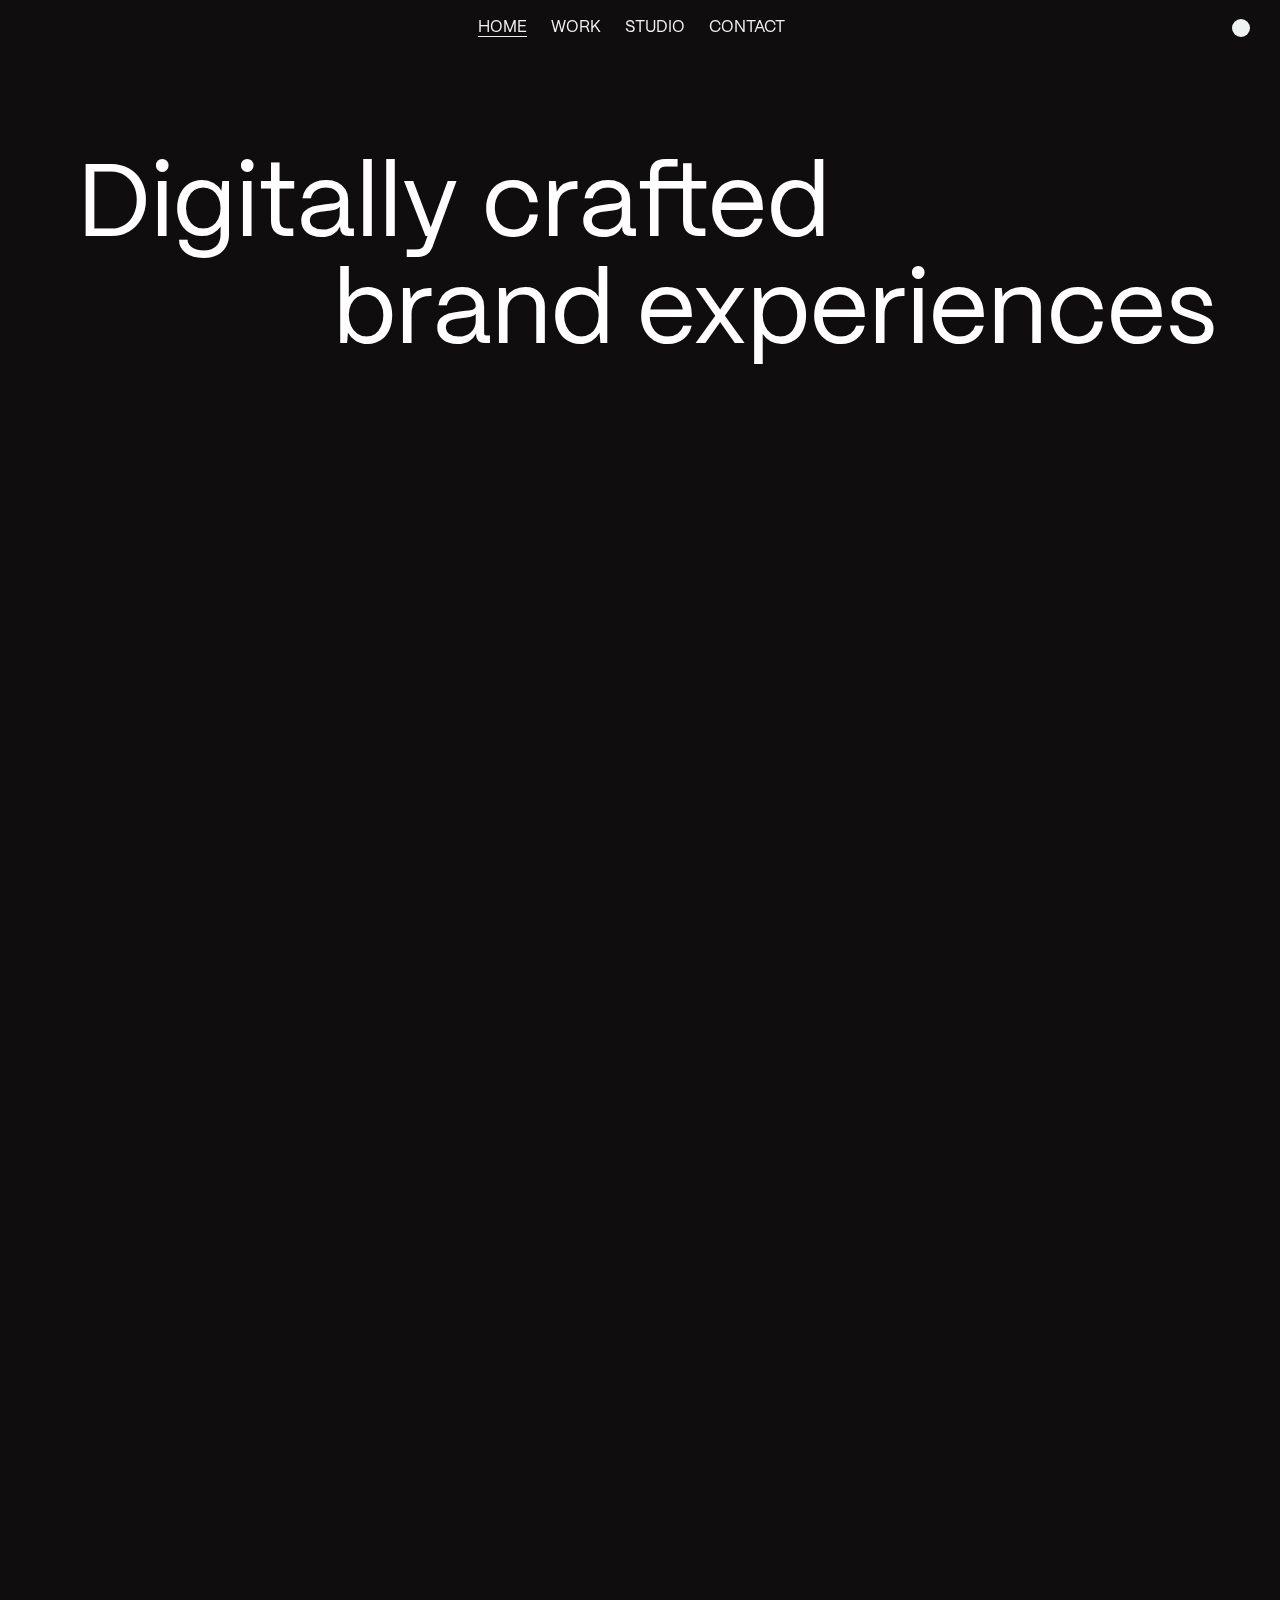
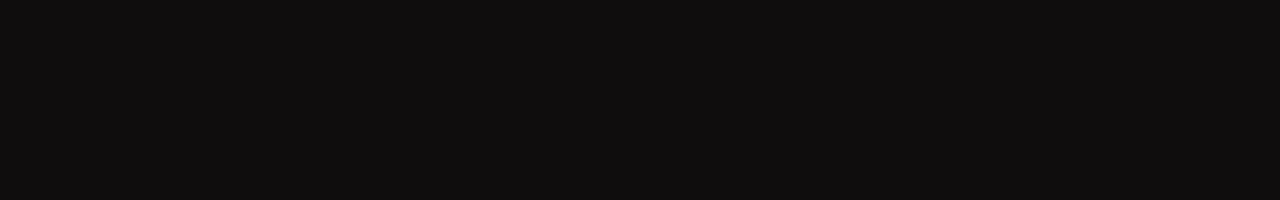
==== index.html @ d649b56c "added" ====
<!DOCTYPE html>
<html lang="en">
<head>
    <meta charset="UTF-8">
    <meta name="viewport" content="width=device-width, initial-scale=1.0">
    <title>duo-studio clone</title>
    <link rel="stylesheet" href="style.css">
</head>
<body>
    <div class="nav">
        <img src="https://d33wubrfki0l68.cloudfront.net/439bf938233c24af021ffe6d206cd42f546e1143/ff4ed/assets/logo.svg"
            alt="">
        <div class="nav-part2">
            <h4>Home</h4>
            <h4>Work</h4>
            <h4>Studio</h4>
            <h4>Contact</h4>
        </div>
        <div class="nav-part3">
            <div class="circle"></div>
        </div>
    </div>
    <div class="purple">

    </div>
    <div class="main">
        <div class="page1">
            <h1>Digitally crafted</h1>
            <h2>brand experiences</h2>
            <iframe src="https://www.youtube.com/embed/zy1a7ecgiAA?si=sh--QHNhqmKeh7Wm&autoplay=1&loop=1&mute=1&controls=0" title="YouTube video player" frameborder="0"  referrerpolicy="strict-origin-when-cross-origin"></iframe>
            <div class="iframe-overlay"></div>
        </div>
    </div>

    <script src="script.js"></script>
</body>
</html>
---- style.css ----
@font-face {
    font-family: PP mori;
    src: url(./ppmori.ttf);
}

* {
    margin: 0;
    padding: 0;
    box-sizing: border-box;
    font-family: PP mori;
    color: #fff;
}

html, body {
    height: 100%;
    width: 100%;
}

.main {
    background-color: #0f0d0d;
    cursor: none;
    height:200vh;
}

.page1{
    height: 100vh;
    width: 100%;
    position: relative;
    z-index: 9;
    padding-top: 12vw;
}

.nav {
    height: 55px;
    width: 100%;
    display: flex;
    align-items: center;
    justify-content: space-between;
    padding: 0 30px;
    position: fixed;
    mix-blend-mode: difference;
    z-index:102;
}

.nav img{
    height: 27px;
}

.nav-part2 {
    display: flex;
    align-items: center;
    justify-content: center;
    gap: 24px;
}

.nav .circle {
    height: 18px;
    width: 18px;
    border-radius: 50%;
    background-color: white;
}

.nav h4{
    font-size: 16px;
    font-weight: 500;
    text-transform: uppercase;
}

.nav h4:nth-child(1){
    border-bottom: 1.5px solid #fff;
}

.page1 h1{
    font-size: 8vw;
    font-weight: 300;
    font-family: PP mori;

    margin-left: 6vw;
    transform-origin: left;
}
.page1 h2{
    font-size: 8vw;
    font-weight: 300;
    transform-origin: left;

    margin-left: 26vw;
}

.page1 iframe{
    width: 60%;
    margin-top: 10vw;
    position: relative;
    left: 50%;
    transform: translate(-50%,0);
}

.iframe-container {
    position: relative;
    width: 560px;
}
.iframe-container iframe {
    position: absolute;
    width: 100%;
    height: 100%;
}
.iframe-overlay {
    position: absolute;
    top: 0;
    left: 0;
    width: 100%;
    height: 100%;
    background: transparent;
    z-index: 1;
}
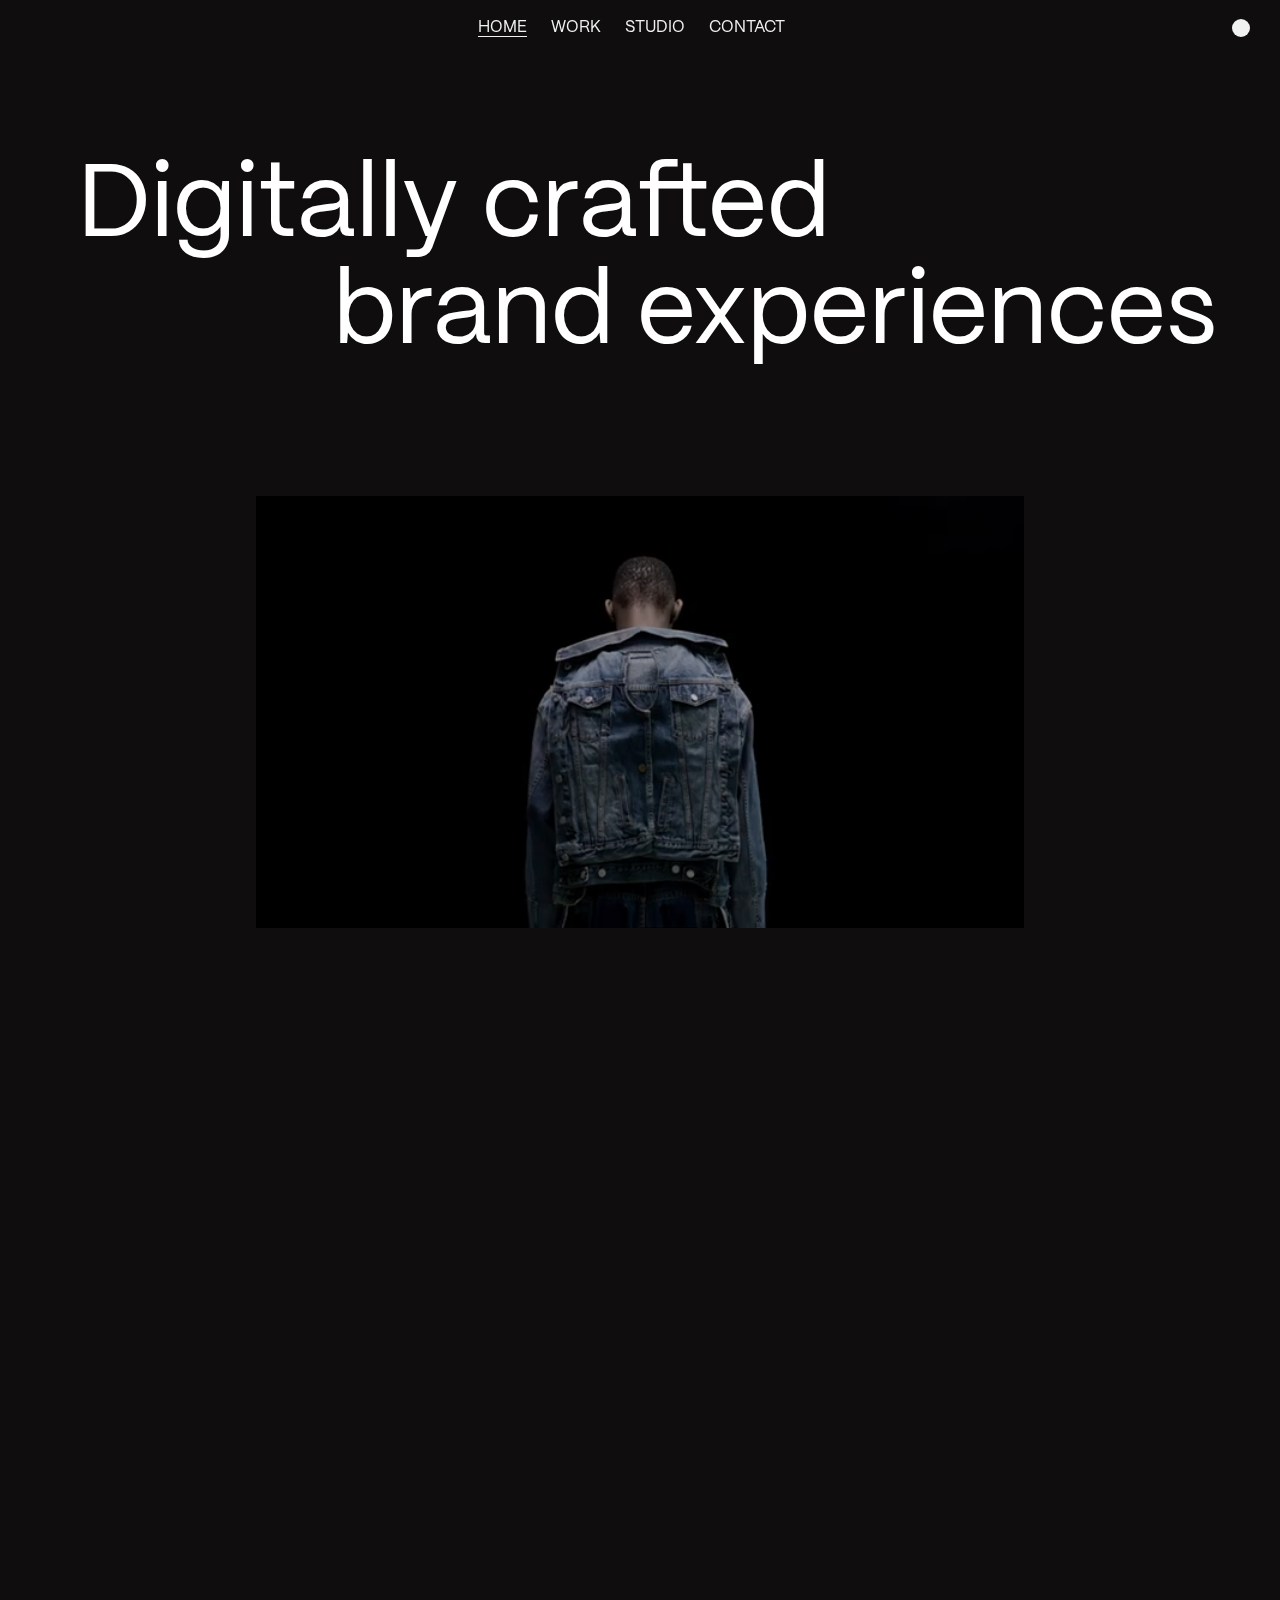
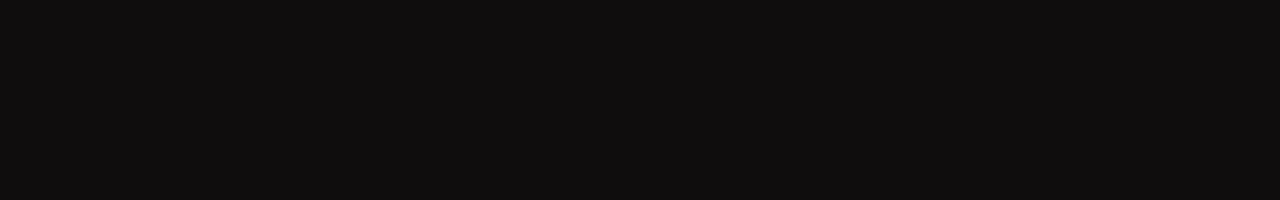
==== commit 38dd48d1: "page1" ====
--- a/index.html
+++ b/index.html
@@ -5,8 +5,10 @@
     <meta name="viewport" content="width=device-width, initial-scale=1.0">
     <title>duo-studio clone</title>
     <link rel="stylesheet" href="style.css">
+    <link rel="stylesheet" href="https://cdn.jsdelivr.net/npm/locomotive-scroll@3.5.4/dist/locomotive-scroll.css">
 </head>
 <body>
+    <div class="cursor"></div>
     <div class="nav">
         <img src="https://d33wubrfki0l68.cloudfront.net/439bf938233c24af021ffe6d206cd42f546e1143/ff4ed/assets/logo.svg"
             alt="">
@@ -27,11 +29,13 @@
         <div class="page1">
             <h1>Digitally crafted</h1>
             <h2>brand experiences</h2>
-            <iframe src="https://www.youtube.com/embed/zy1a7ecgiAA?si=sh--QHNhqmKeh7Wm&autoplay=1&loop=1&mute=1&controls=0" title="YouTube video player" frameborder="0"  referrerpolicy="strict-origin-when-cross-origin"></iframe>
-            <div class="iframe-overlay"></div>
+            <video autoplay muted loop src="videoplayback.mp4"></video>
         </div>
     </div>
 
+    <script src="https://cdn.jsdelivr.net/npm/locomotive-scroll@3.5.4/dist/locomotive-scroll.js"></script>
+    <script src="https://cdnjs.cloudflare.com/ajax/libs/gsap/3.12.5/gsap.min.js" integrity="sha512-7eHRwcbYkK4d9g/6tD/mhkf++eoTHwpNM9woBxtPUBWm67zeAfFC+HrdoE2GanKeocly/VxeLvIqwvCdk7qScg==" crossorigin="anonymous" referrerpolicy="no-referrer"></script>
+    <script src="https://cdnjs.cloudflare.com/ajax/libs/gsap/3.12.5/ScrollTrigger.min.js" integrity="sha512-onMTRKJBKz8M1TnqqDuGBlowlH0ohFzMXYRNebz+yOcc5TQr/zAKsthzhuv0hiyUKEiQEQXEynnXCvNTOk50dg==" crossorigin="anonymous" referrerpolicy="no-referrer"></script>
     <script src="script.js"></script>
 </body>
 </html>--- a/style.css
+++ b/style.css
@@ -16,19 +16,33 @@
     width: 100%;
 }
 
+.purple{
+    height: 100vh;
+    width: 100vw;
+    top: 0;
+    position: fixed;
+    z-index: 100;
+    background-color: #EDBFFF;
+    opacity: 0;
+    display: none;
+    transition: opacity ease 1s;
+    
+}
+
 .main {
     background-color: #0f0d0d;
     cursor: none;
-    height:200vh;
+    height: 200vh;
 }
 
-.page1{
+.page1 {
     height: 100vh;
     width: 100%;
     position: relative;
     z-index: 9;
     padding-top: 12vw;
 }
+
 
 .nav {
     height: 55px;
@@ -86,29 +100,10 @@
     margin-left: 26vw;
 }
 
-.page1 iframe{
+.page1 video{
     width: 60%;
     margin-top: 10vw;
     position: relative;
     left: 50%;
     transform: translate(-50%,0);
 }
-
-.iframe-container {
-    position: relative;
-    width: 560px;
-}
-.iframe-container iframe {
-    position: absolute;
-    width: 100%;
-    height: 100%;
-}
-.iframe-overlay {
-    position: absolute;
-    top: 0;
-    left: 0;
-    width: 100%;
-    height: 100%;
-    background: transparent;
-    z-index: 1;
-}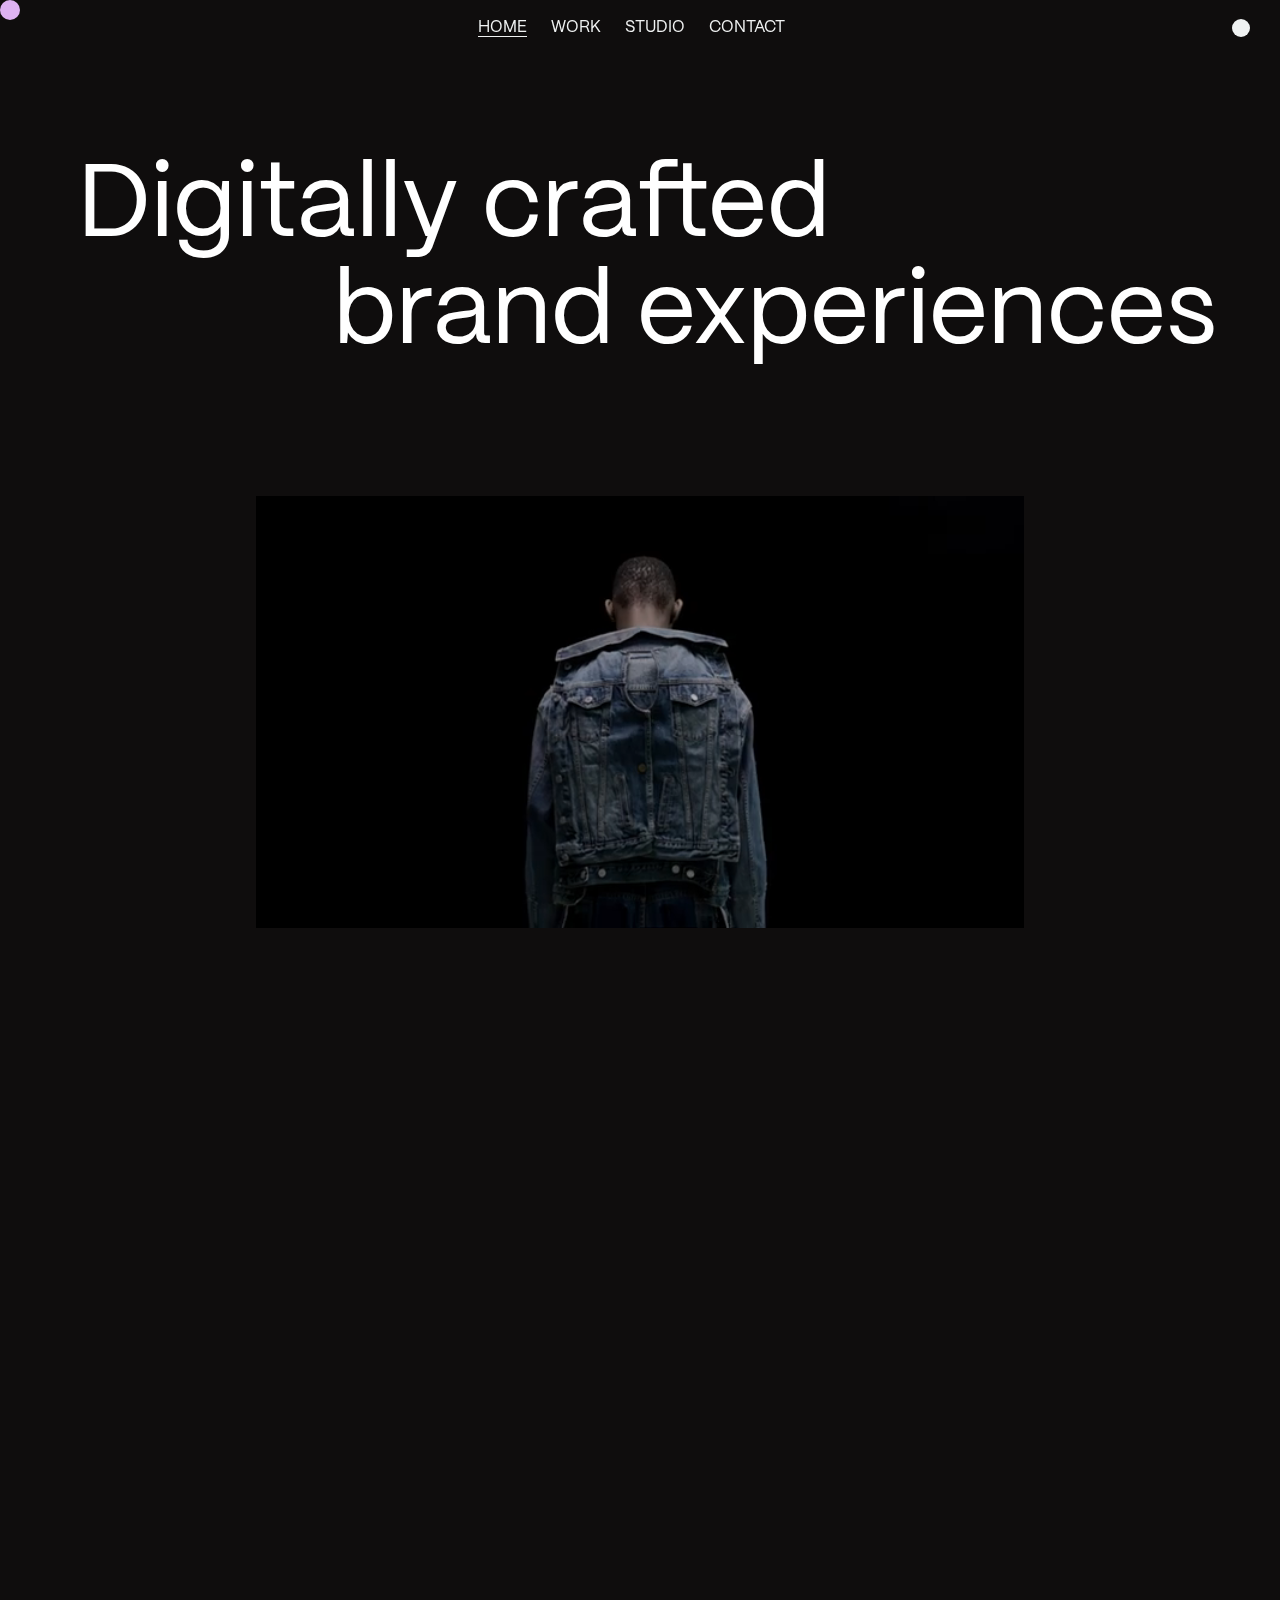
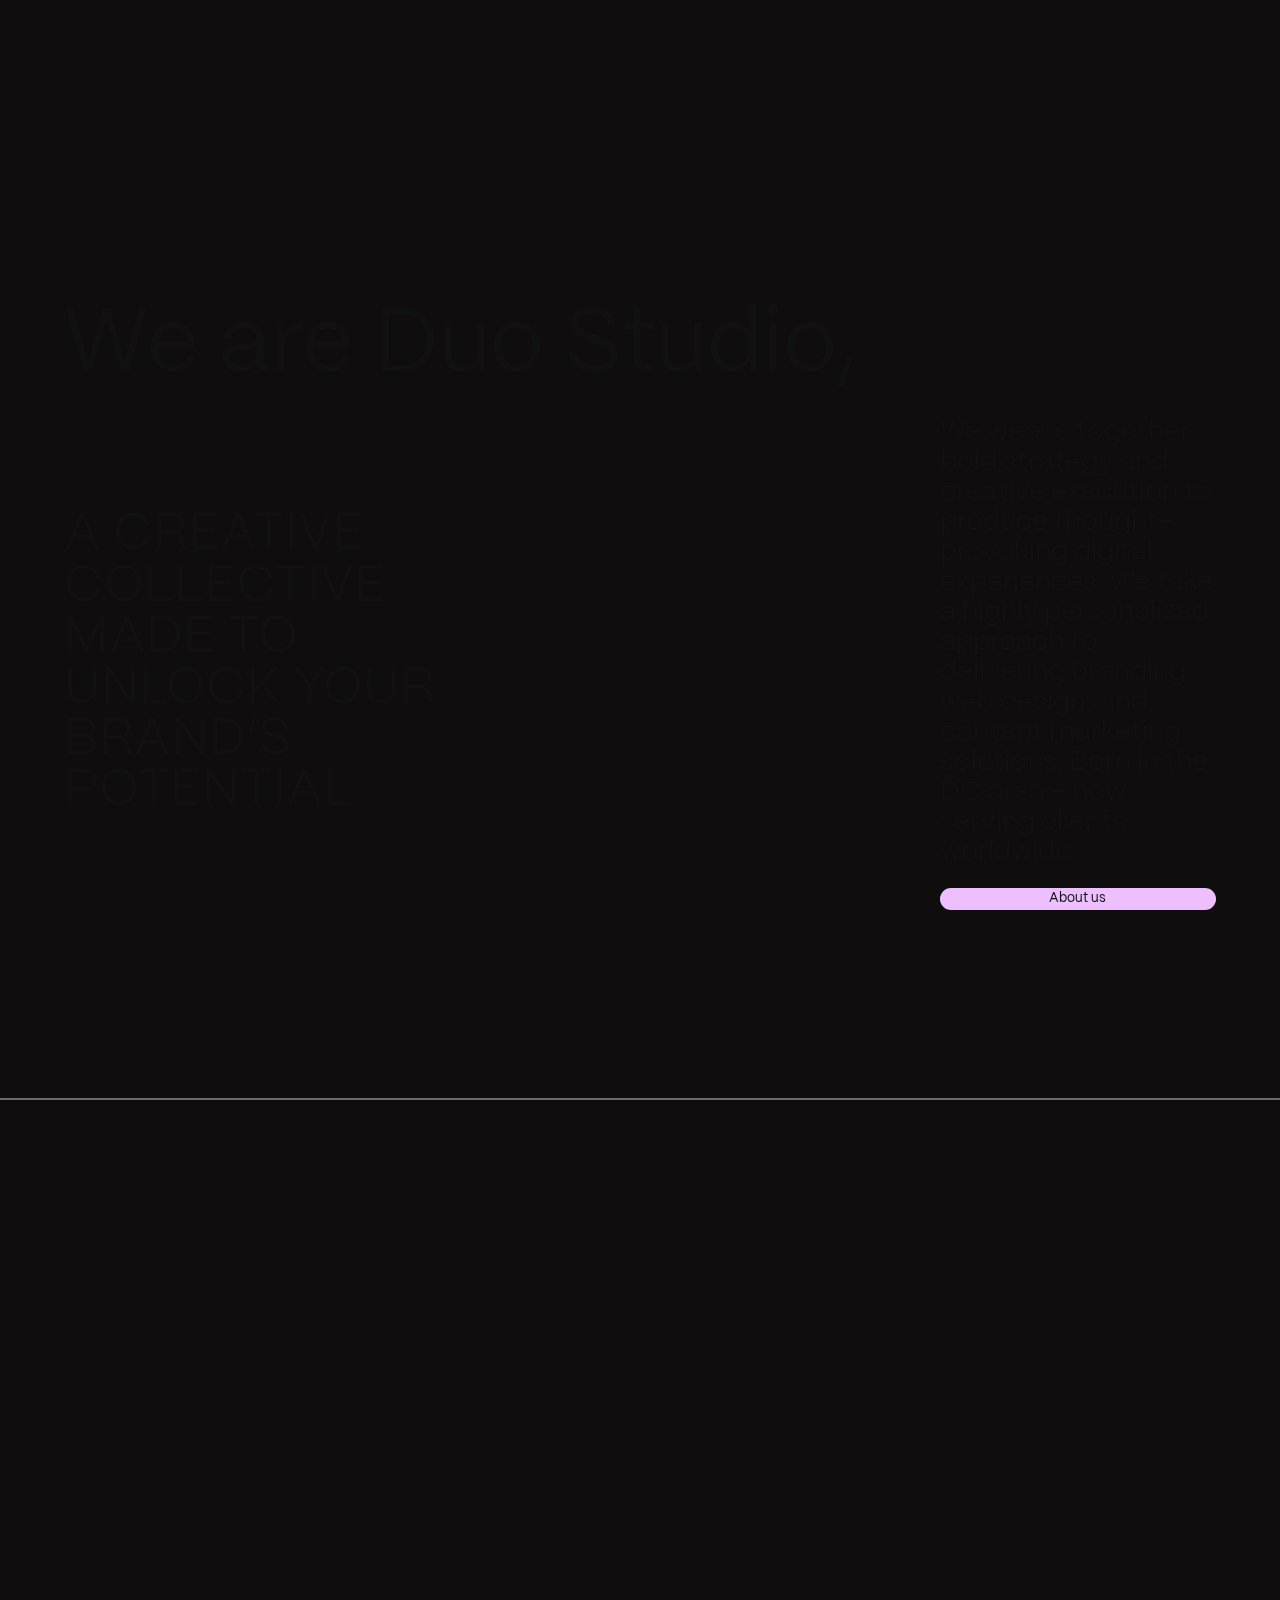
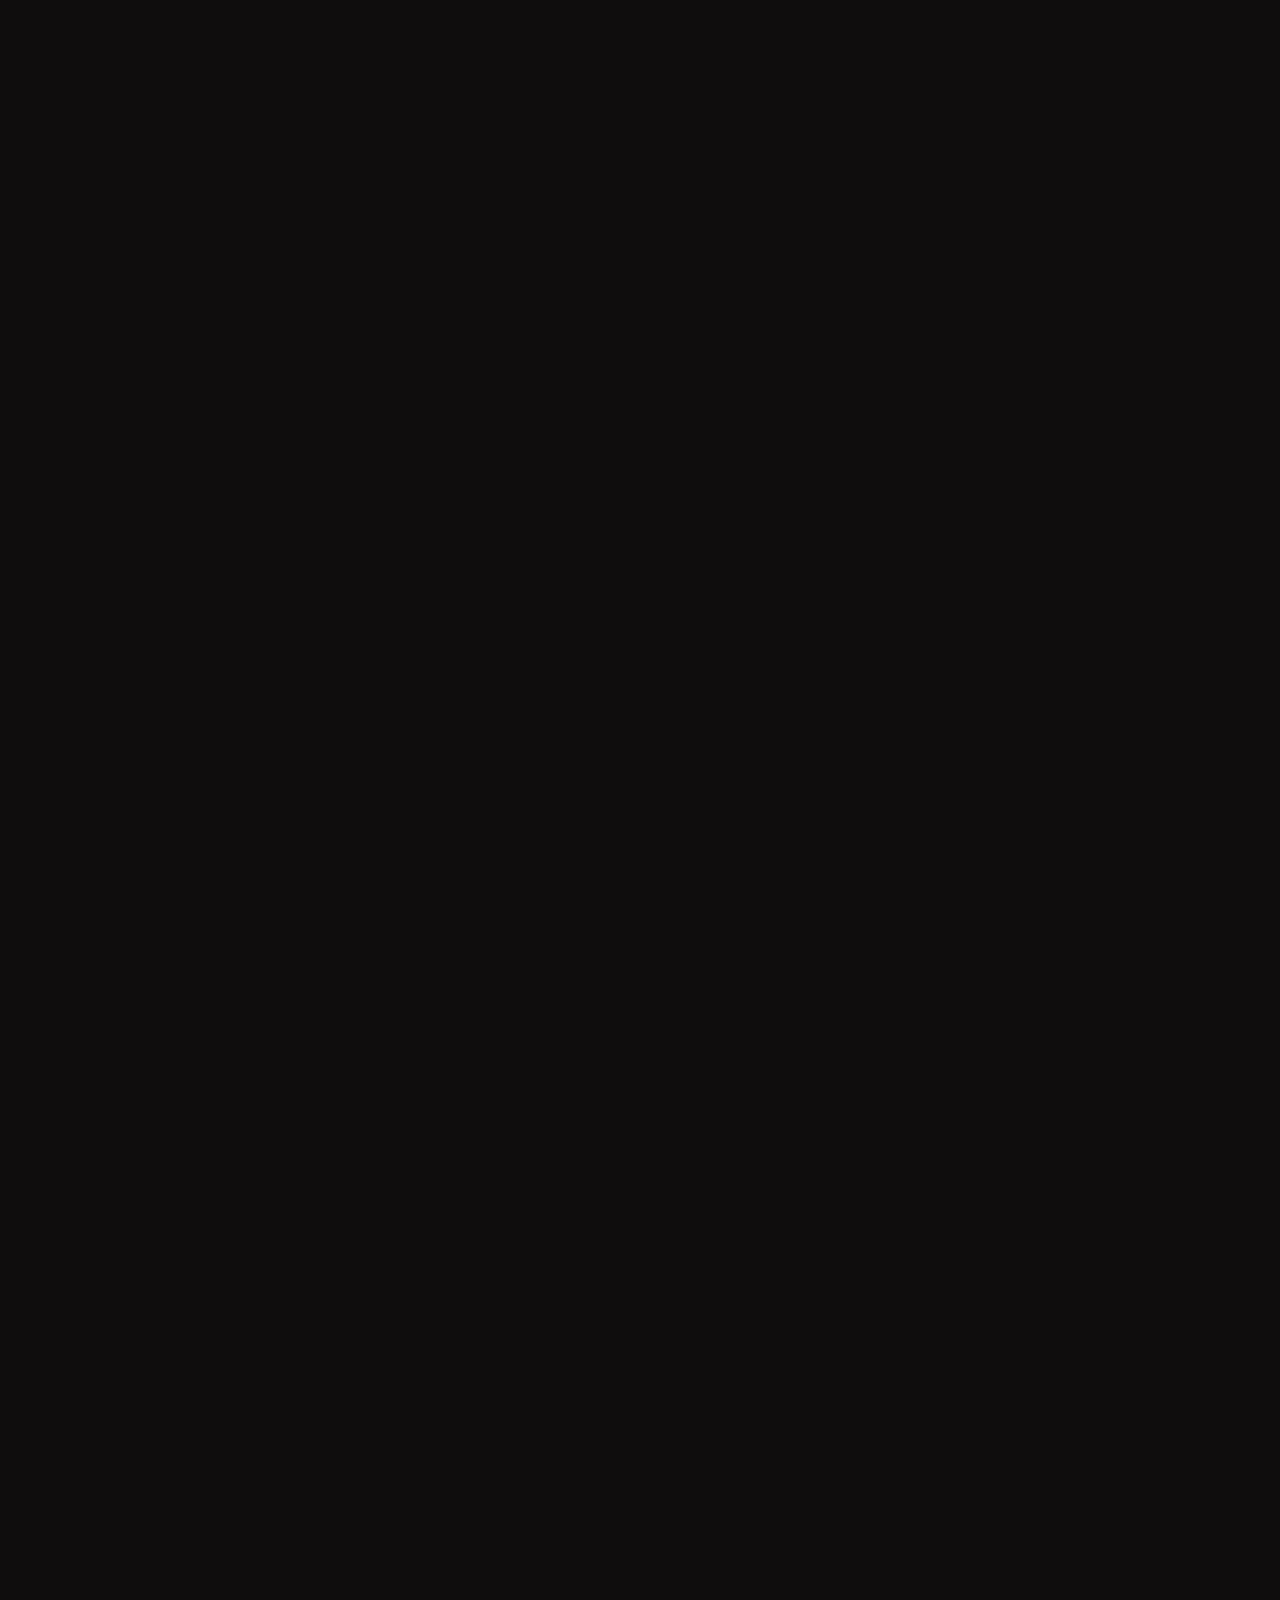
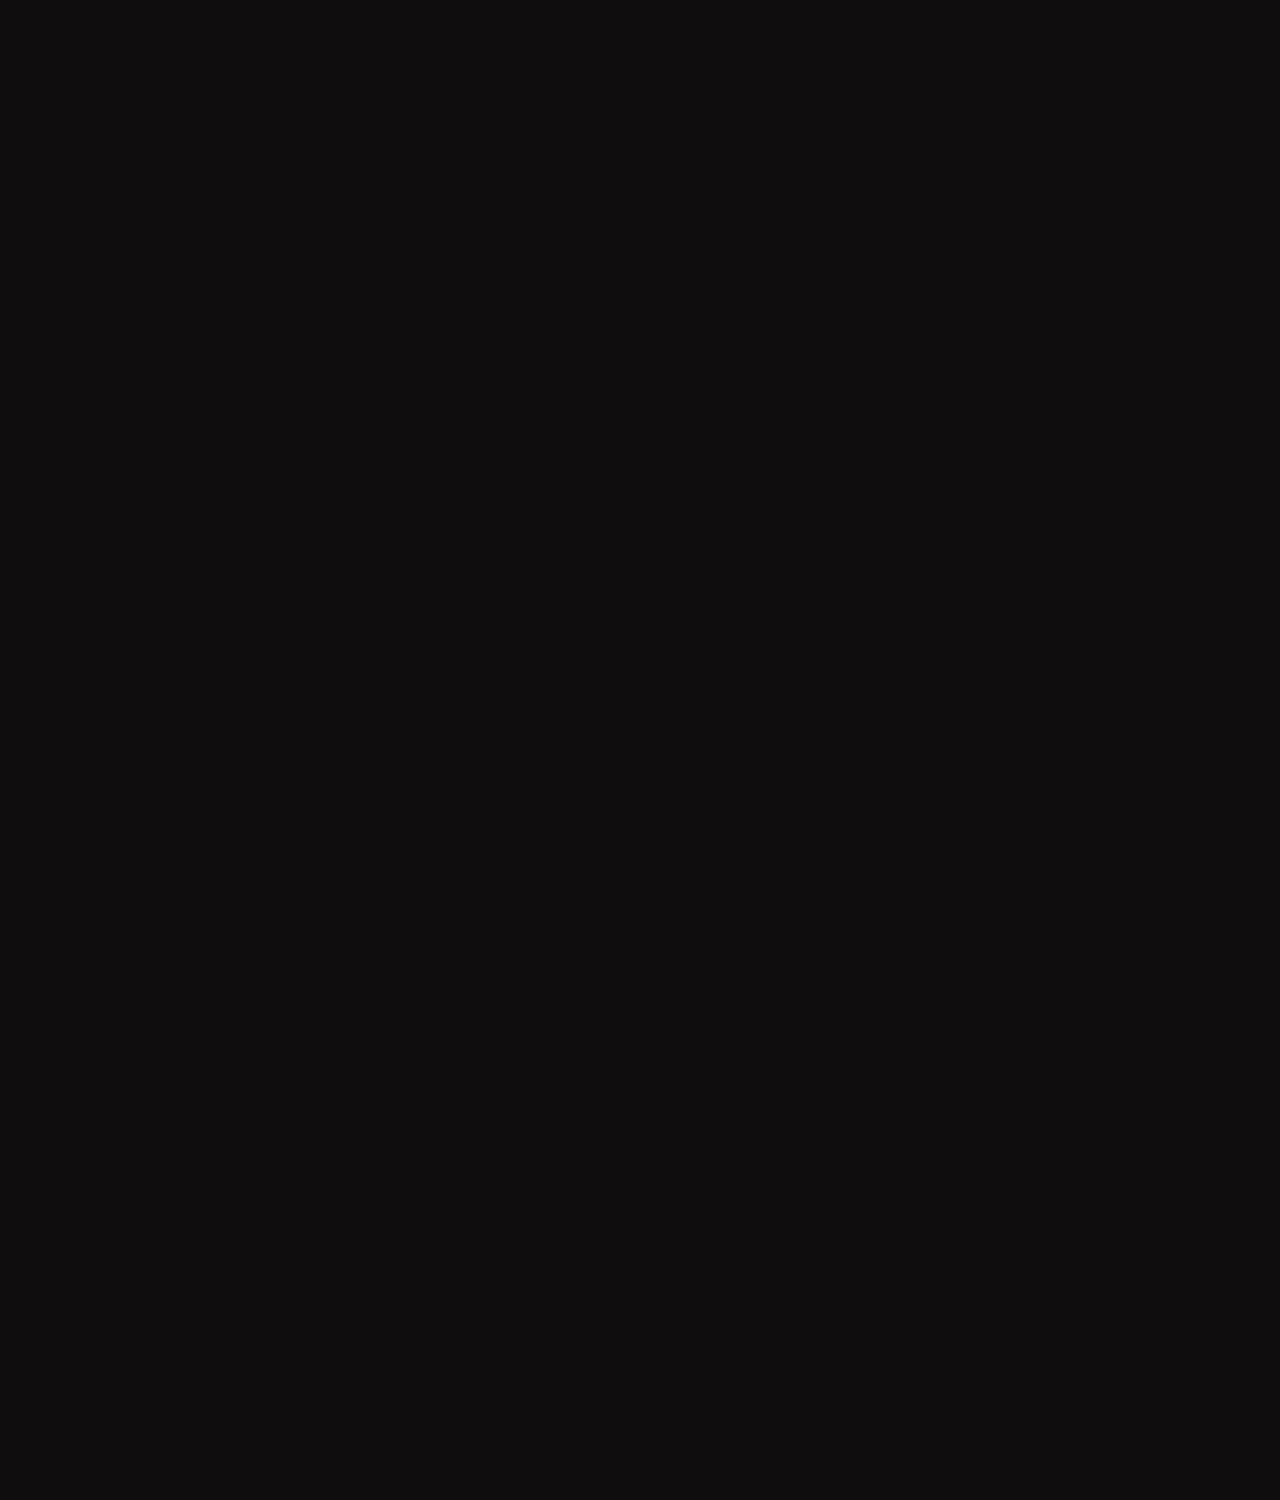
==== commit de16709b: "page2" ====
--- a/index.html
+++ b/index.html
@@ -10,8 +10,7 @@
 <body>
     <div class="cursor"></div>
     <div class="nav">
-        <img src="https://d33wubrfki0l68.cloudfront.net/439bf938233c24af021ffe6d206cd42f546e1143/ff4ed/assets/logo.svg"
-            alt="">
+        <img src="https://d33wubrfki0l68.cloudfront.net/439bf938233c24af021ffe6d206cd42f546e1143/ff4ed/assets/logo.svg" alt="">
         <div class="nav-part2">
             <h4>Home</h4>
             <h4>Work</h4>
@@ -22,14 +21,26 @@
             <div class="circle"></div>
         </div>
     </div>
-    <div class="purple">
-
-    </div>
+    <div class="purple"></div>
     <div class="main">
         <div class="page1">
             <h1>Digitally crafted</h1>
             <h2>brand experiences</h2>
             <video autoplay muted loop src="videoplayback.mp4"></video>
+        </div>
+        <div class="page2">
+            <h1>We are Duo Studio,</h1>
+            <div class="page2-container">
+                <div class="page2-left">
+                    <h2>A CREATIVE COLLECTIVE MADE TO UNLOCK YOUR BRAND’S POTENTIAL</h2>
+                </div>
+                <div class="page2-right">
+                    <p>We weave together bold strategy and creative execution to produce thought-provoking digital
+                        experiences. We take a highly personalized approach to delivering branding, web design, and
+                        content marketing solutions. Born in the DC area - now serving clients worldwide.</p>
+                    <button>About us</button>
+                </div>
+            </div>
         </div>
     </div>
 
@@ -38,4 +49,4 @@
     <script src="https://cdnjs.cloudflare.com/ajax/libs/gsap/3.12.5/ScrollTrigger.min.js" integrity="sha512-onMTRKJBKz8M1TnqqDuGBlowlH0ohFzMXYRNebz+yOcc5TQr/zAKsthzhuv0hiyUKEiQEQXEynnXCvNTOk50dg==" crossorigin="anonymous" referrerpolicy="no-referrer"></script>
     <script src="script.js"></script>
 </body>
-</html>+</html>
--- a/style.css
+++ b/style.css
@@ -29,14 +29,27 @@
     
 }
 
+.cursor{
+    height: 20px;
+    width: 20px;
+    border-radius: 50%;
+    position: fixed;
+    background-color: #EDBFFF;
+    z-index: 8;
+    transition: background-image ease 0.5s;
+    background-position: center;
+    background-size:cover ;
+    mix-blend-mode: difference;
+}
+
 .main {
     background-color: #0f0d0d;
     cursor: none;
-    height: 200vh;
+    height: 700vh;
 }
 
 .page1 {
-    height: 100vh;
+    height: 200vh;
     width: 100%;
     position: relative;
     z-index: 9;
@@ -107,3 +120,55 @@
     left: 50%;
     transform: translate(-50%,0);
 }
+
+.page2{
+    min-height: 100vh;
+    width: 100%;
+    padding: 100px 5vw;
+    border-bottom: 2px solid #6c6c6c;
+    position: relative;
+    z-index: 9;
+}
+
+.page2 h1{
+    font-size:7vw;
+    font-weight: 500;
+    color: #111;
+
+}
+.page2-container{
+    height: 60vh;
+    width: 100%;
+    /* background-color: red; */
+    display: flex;
+    align-items: center;
+    justify-content: space-between;
+    /* padding: 0 5vw; */
+}
+.page2-left{
+    /* background-color: blue; */
+    width: 40%;
+}
+.page2-right{
+    /* background-color: blue; */
+    width: 24%;
+}
+.page2-left h2{
+    font-size: 4vw;
+    font-weight: 300;
+    color: #111;
+    line-height: 4vw;
+}
+.page2-right p{
+    font-size: 28px;
+    color: #111;
+}
+.page2-right button{
+    width: 100%;
+    border-radius: 50px;
+    border: none;
+    padding: 4px 0;
+    background-color: #EDBFFF;
+    color: #111;
+    margin-top: 20px;
+}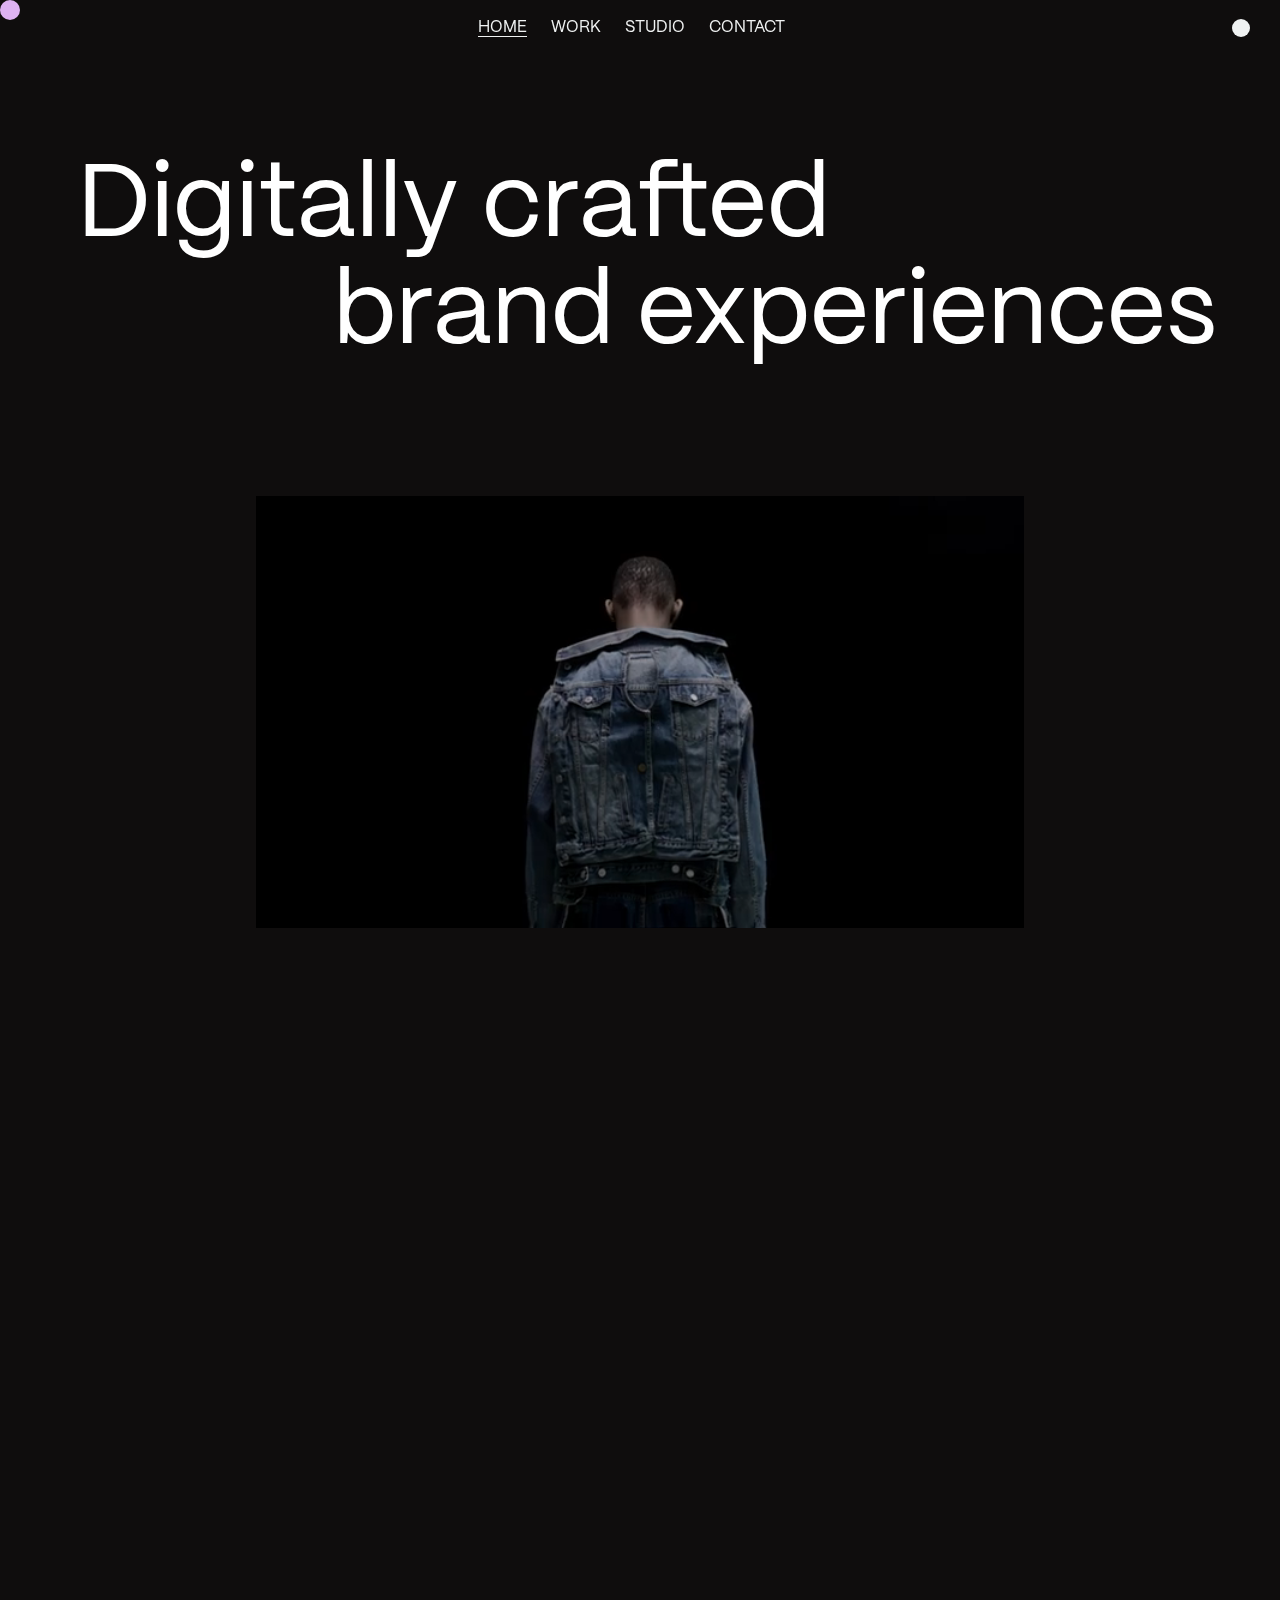
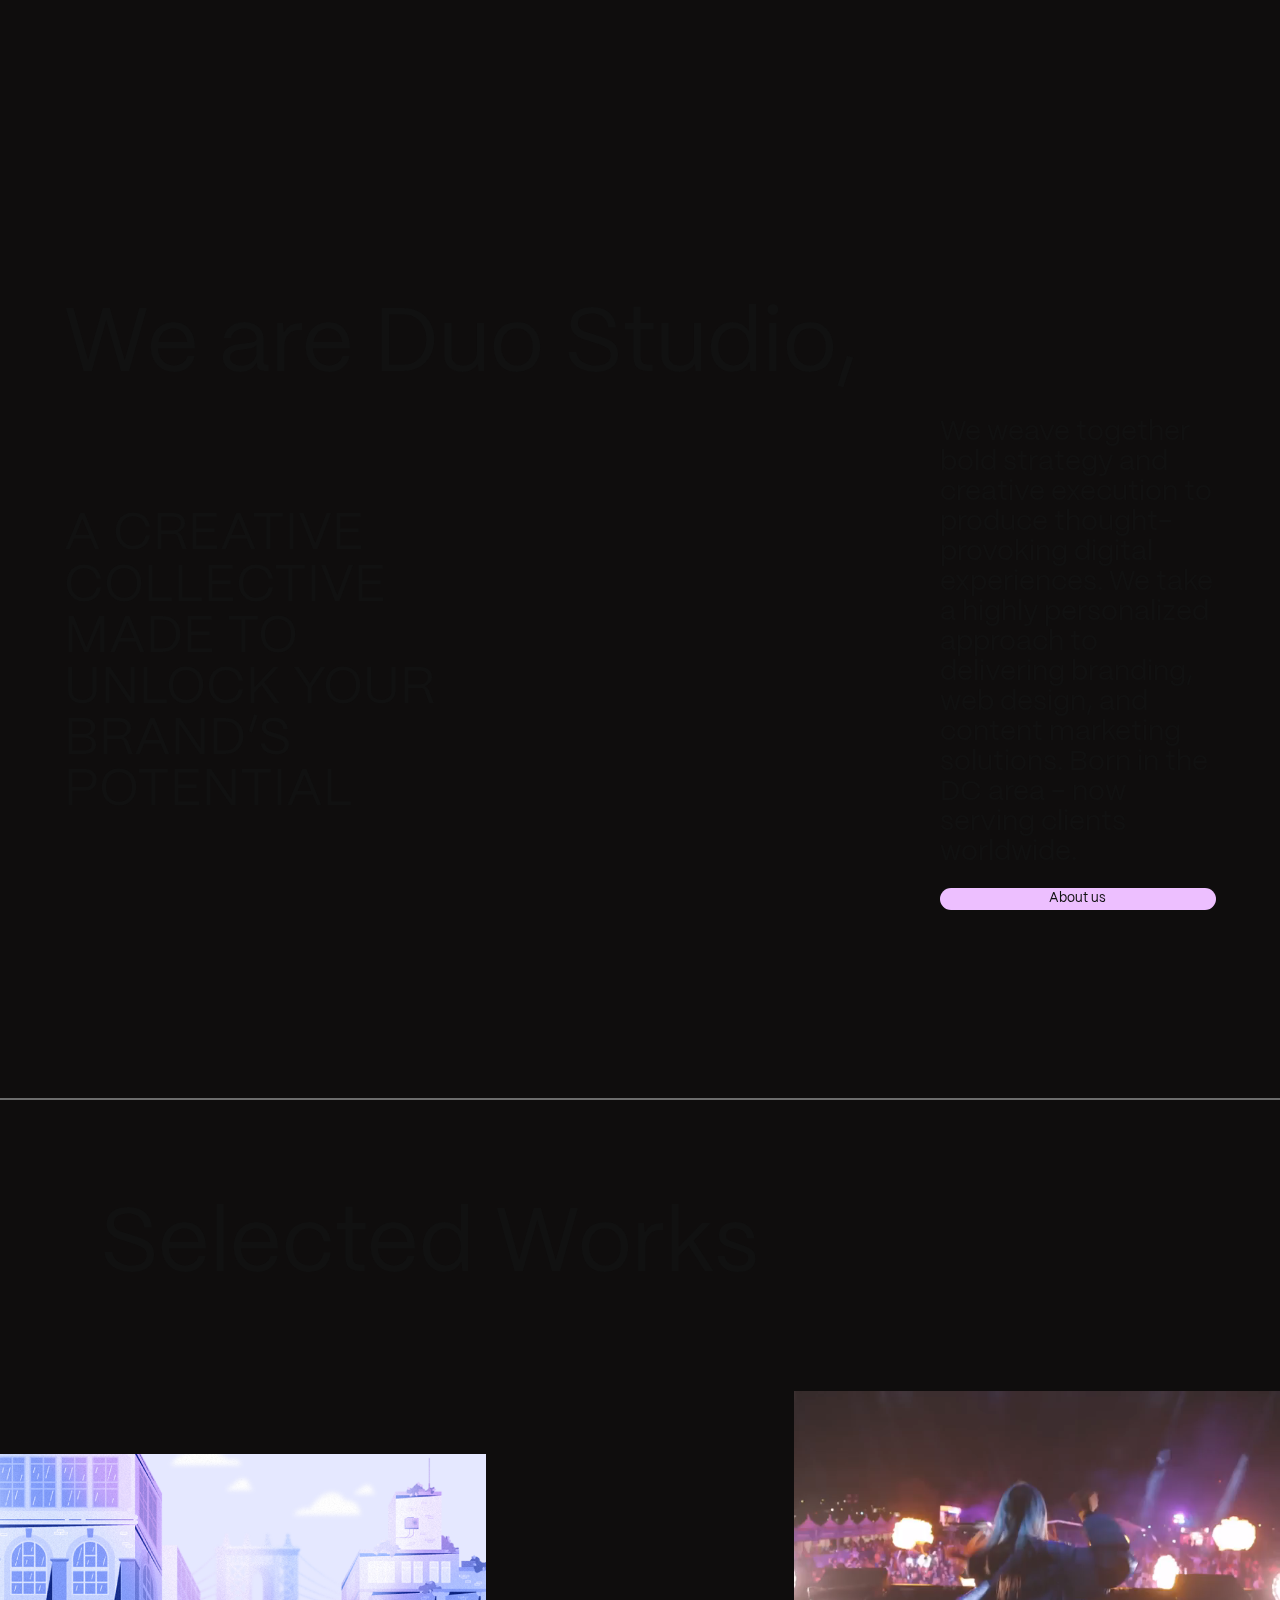
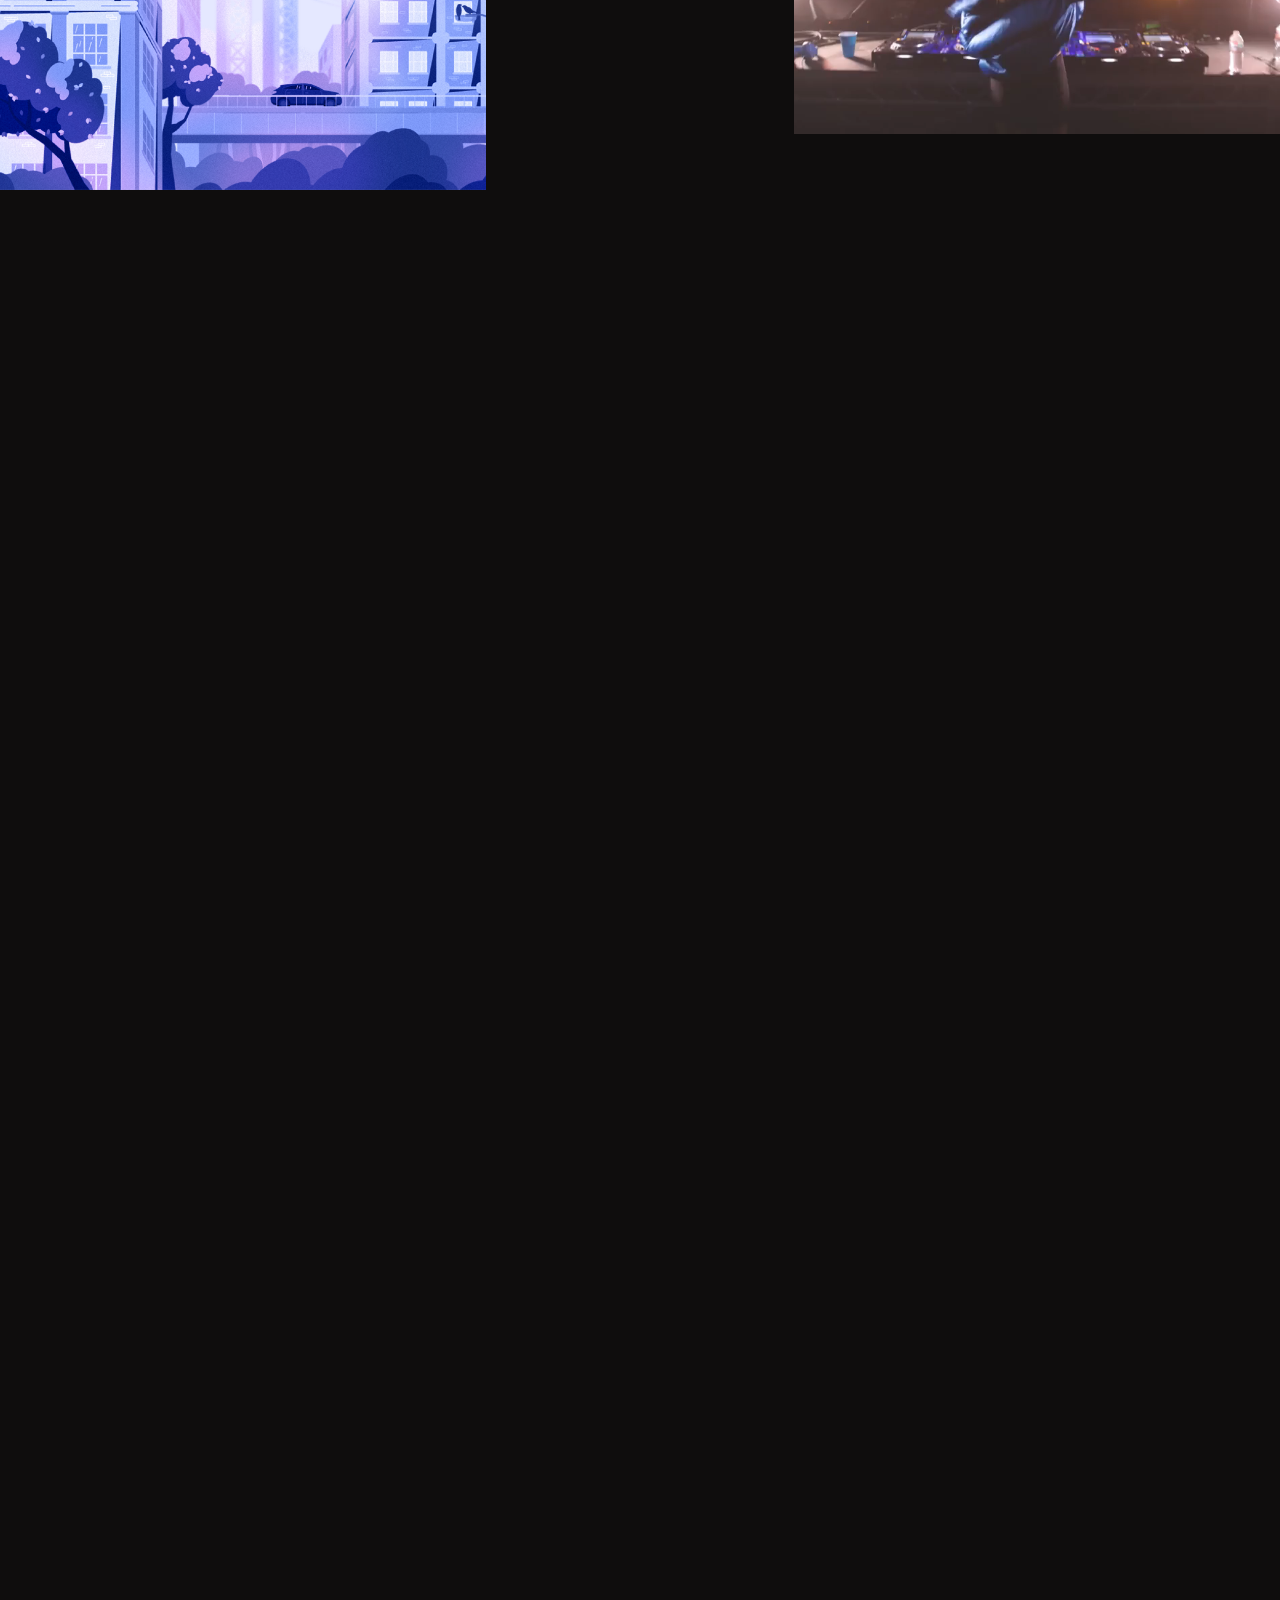
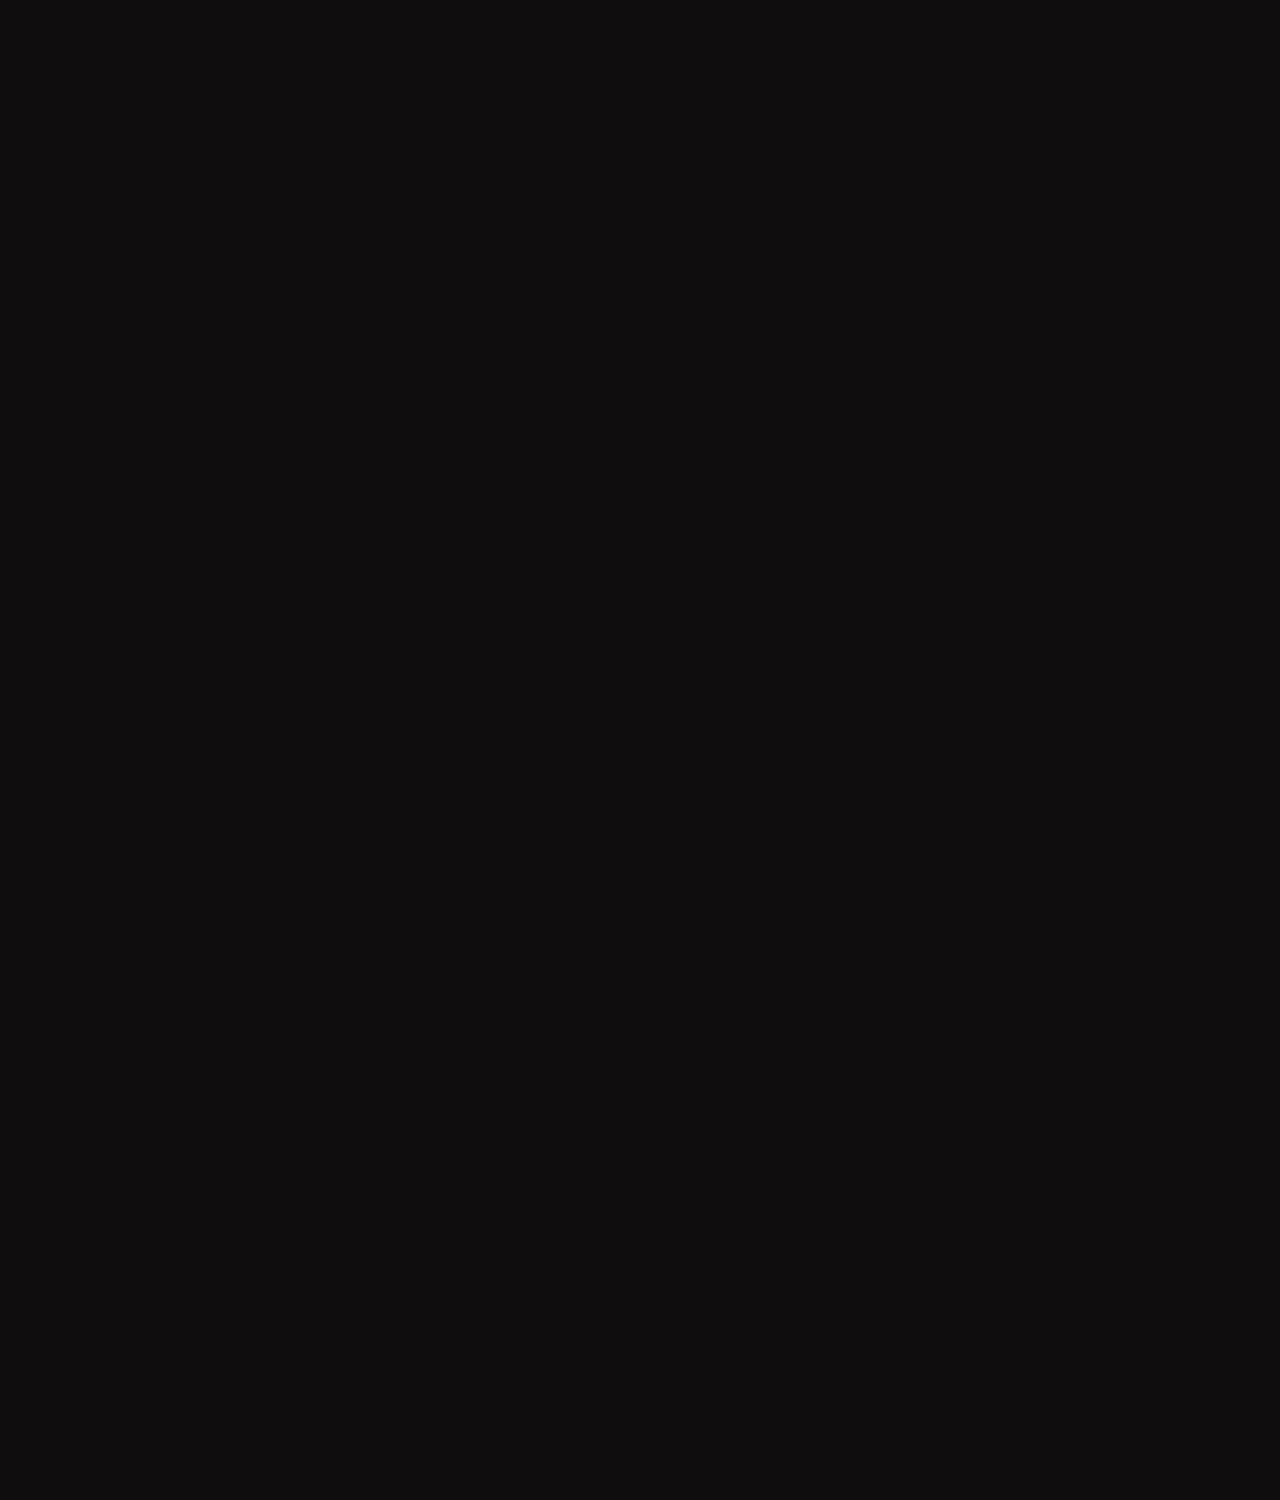
==== commit c912c1bb: "page 3" ====
--- a/index.html
+++ b/index.html
@@ -42,6 +42,13 @@
                 </div>
             </div>
         </div>
+        <div class="page3">
+            <h1>Selected Works</h1>
+            <div class="page3-container">
+                    <img src="image.png" alt="image">
+                    <video autoplay loop muted src="projects_madegood-reduced.mp4"></video>
+            </div>
+        </div>
     </div>
 
     <script src="https://cdn.jsdelivr.net/npm/locomotive-scroll@3.5.4/dist/locomotive-scroll.js"></script>
--- a/style.css
+++ b/style.css
@@ -139,18 +139,14 @@
 .page2-container{
     height: 60vh;
     width: 100%;
-    /* background-color: red; */
     display: flex;
     align-items: center;
     justify-content: space-between;
-    /* padding: 0 5vw; */
 }
 .page2-left{
-    /* background-color: blue; */
     width: 40%;
 }
 .page2-right{
-    /* background-color: blue; */
     width: 24%;
 }
 .page2-left h2{
@@ -171,4 +167,34 @@
     background-color: #EDBFFF;
     color: #111;
     margin-top: 20px;
-}+}
+
+.page3 {
+    height: 100vh;
+}
+
+.page3 h1{
+    font-size:7vw;
+    font-weight: 500;
+    color: #111;
+    padding: 100px 0px 0px 100px;
+}
+
+.page3-container {
+    display: flex;
+    justify-content: space-between;
+    width: 100%;
+}
+
+.page3 img{
+    width: 38%;
+    margin-top: 160px;
+}
+
+
+.page3 video{
+    width: 38%;
+    margin-top: 40px;
+}
+
+
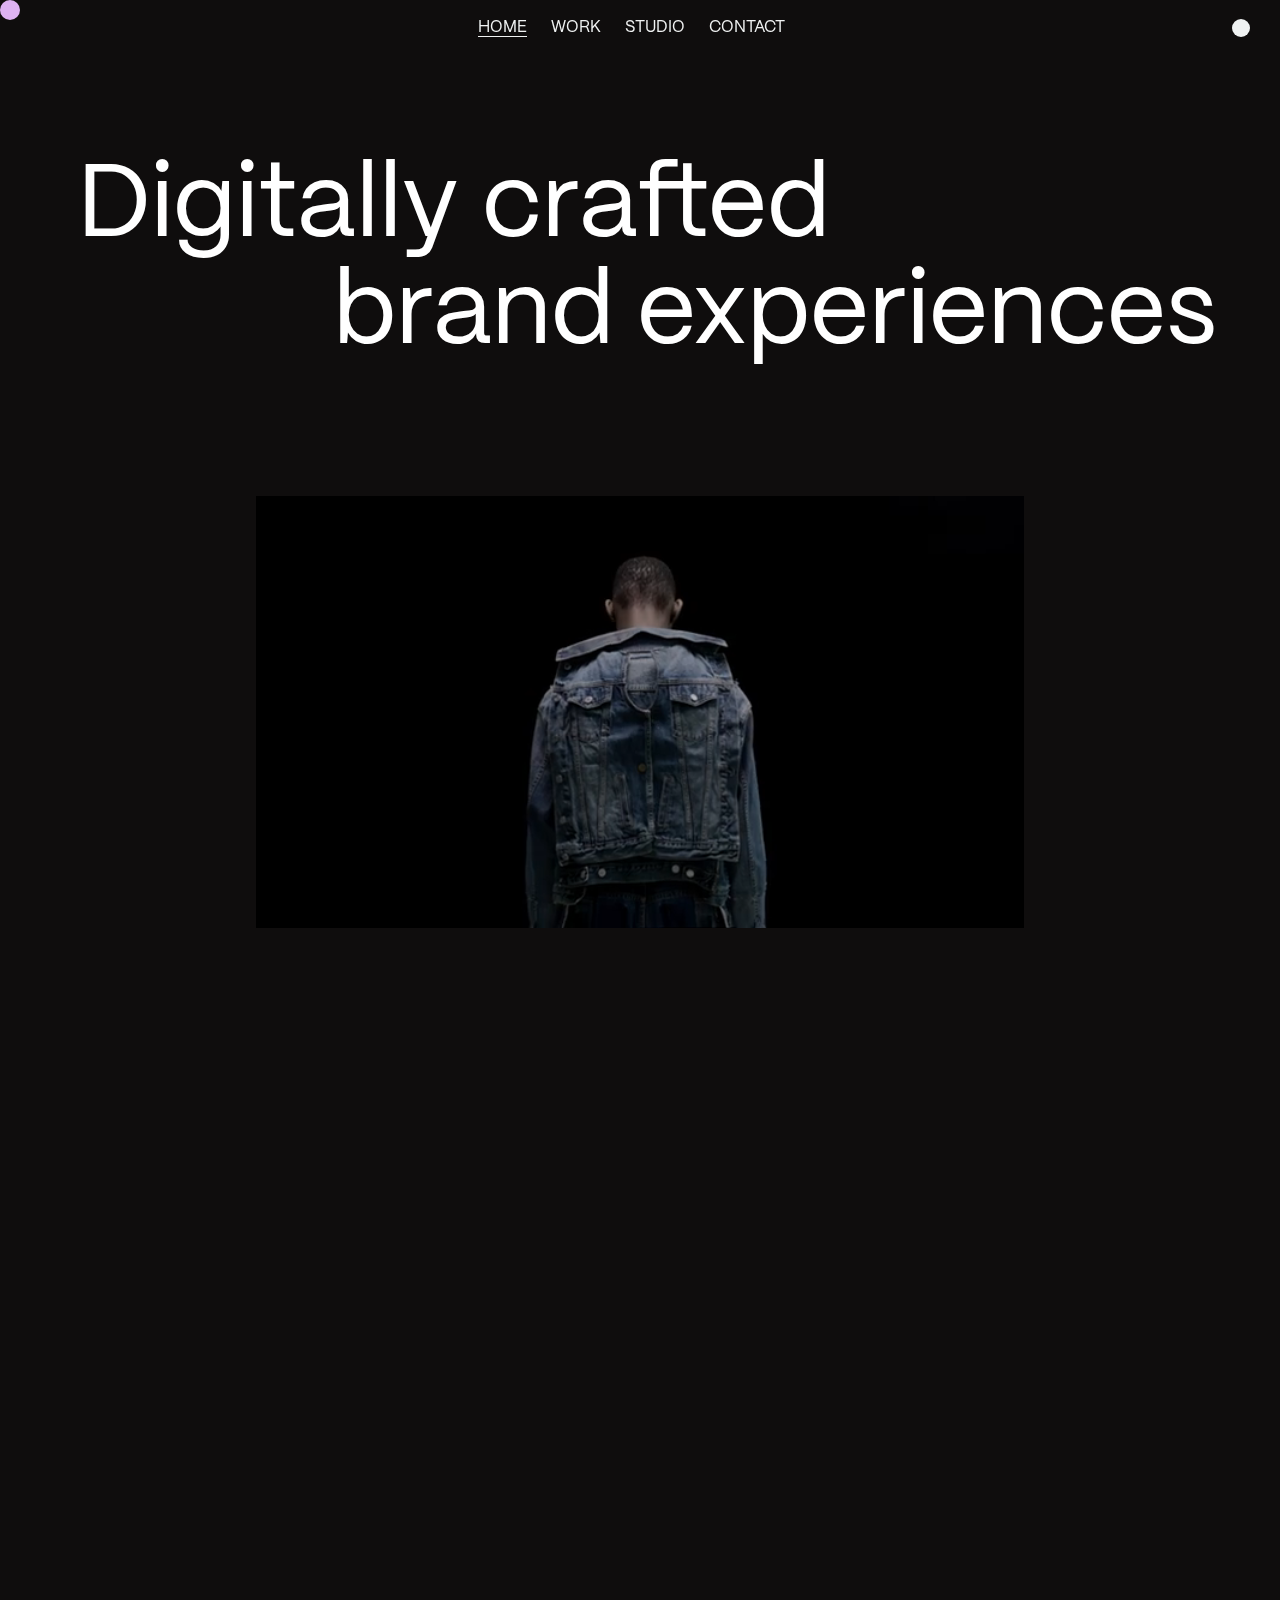
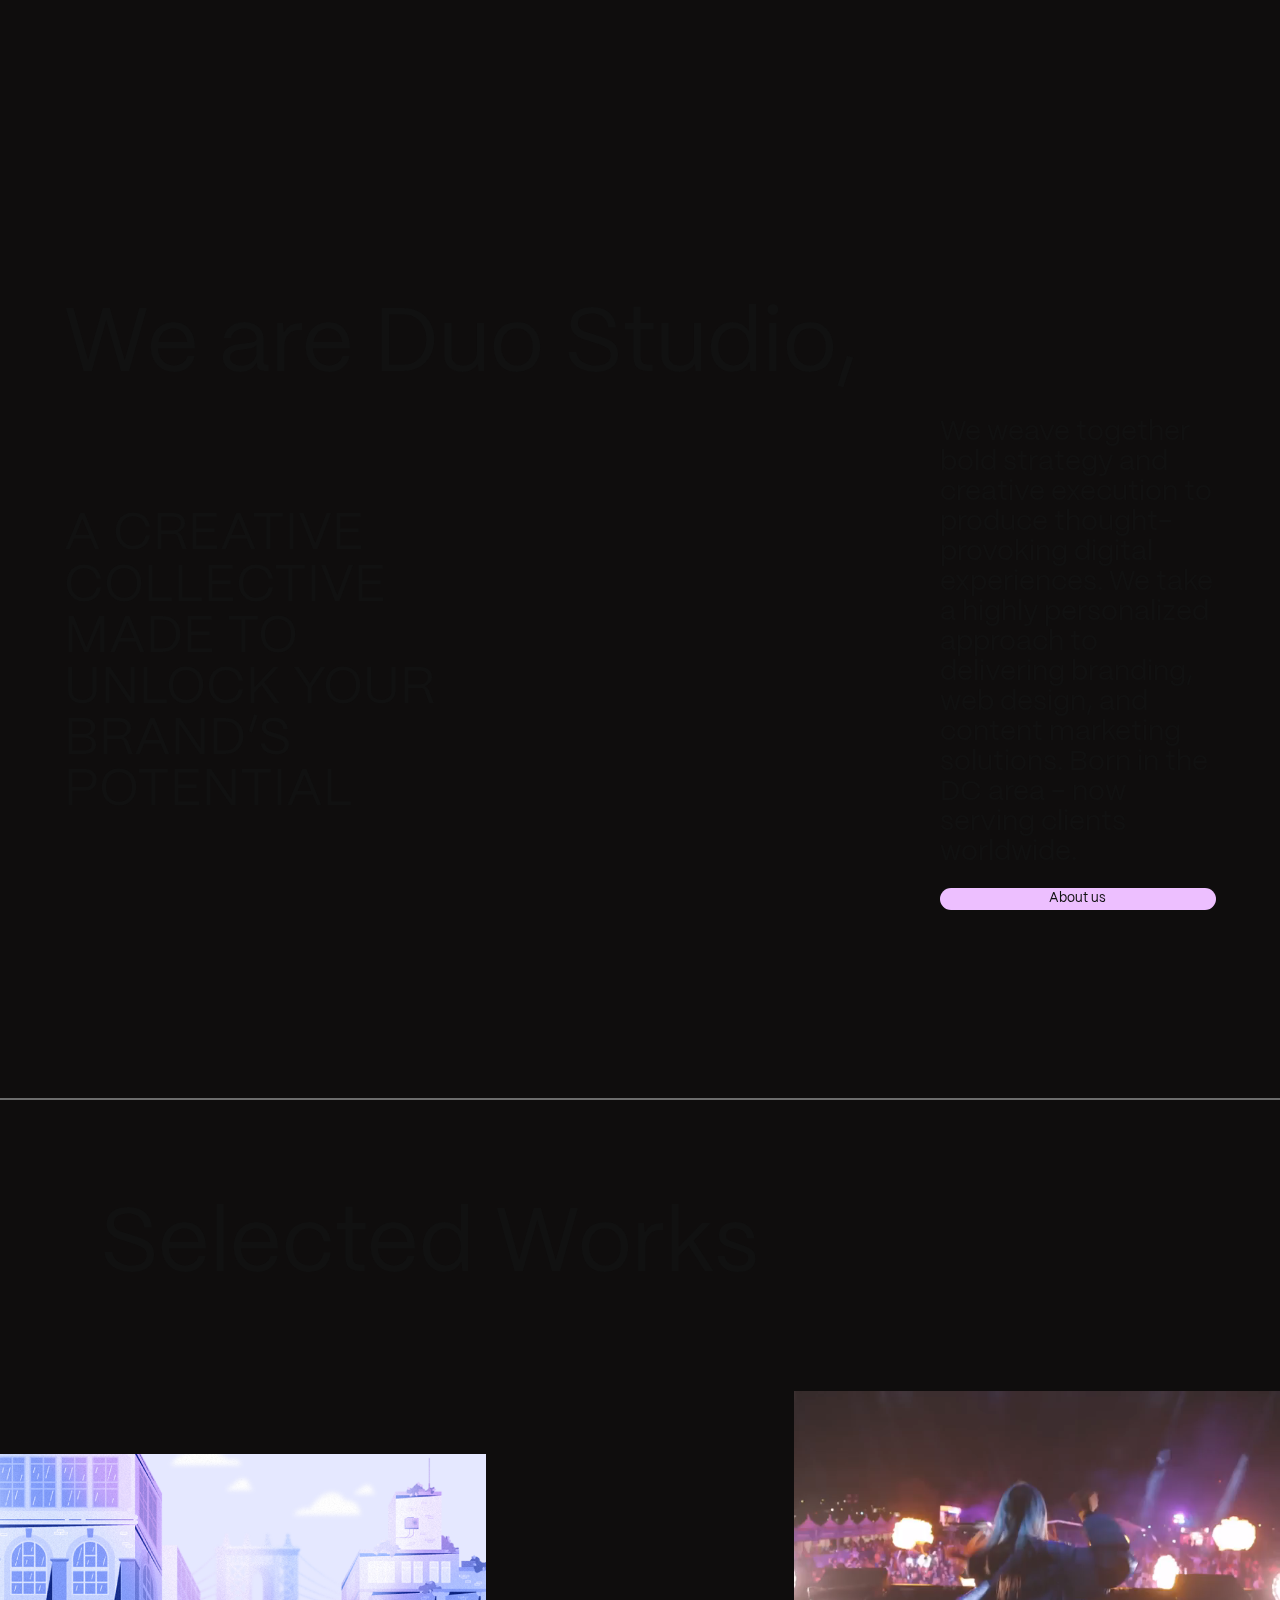
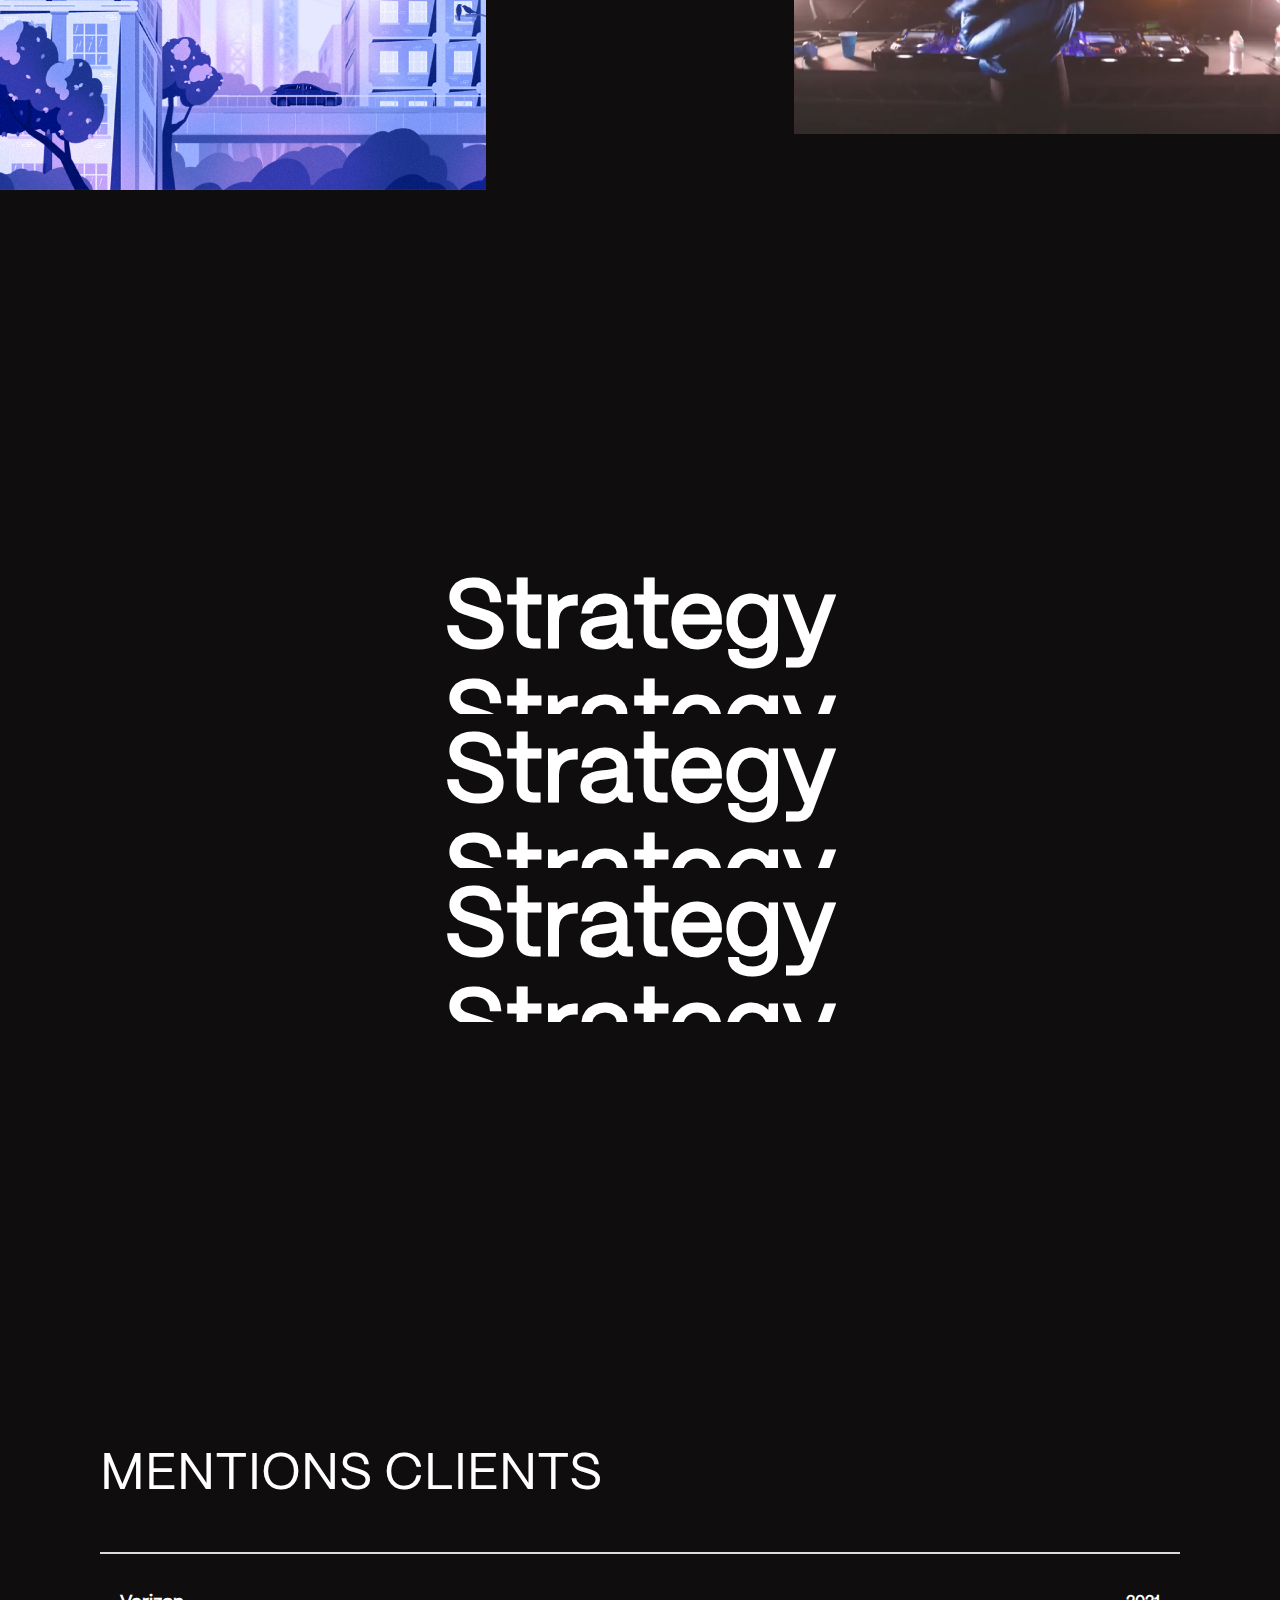
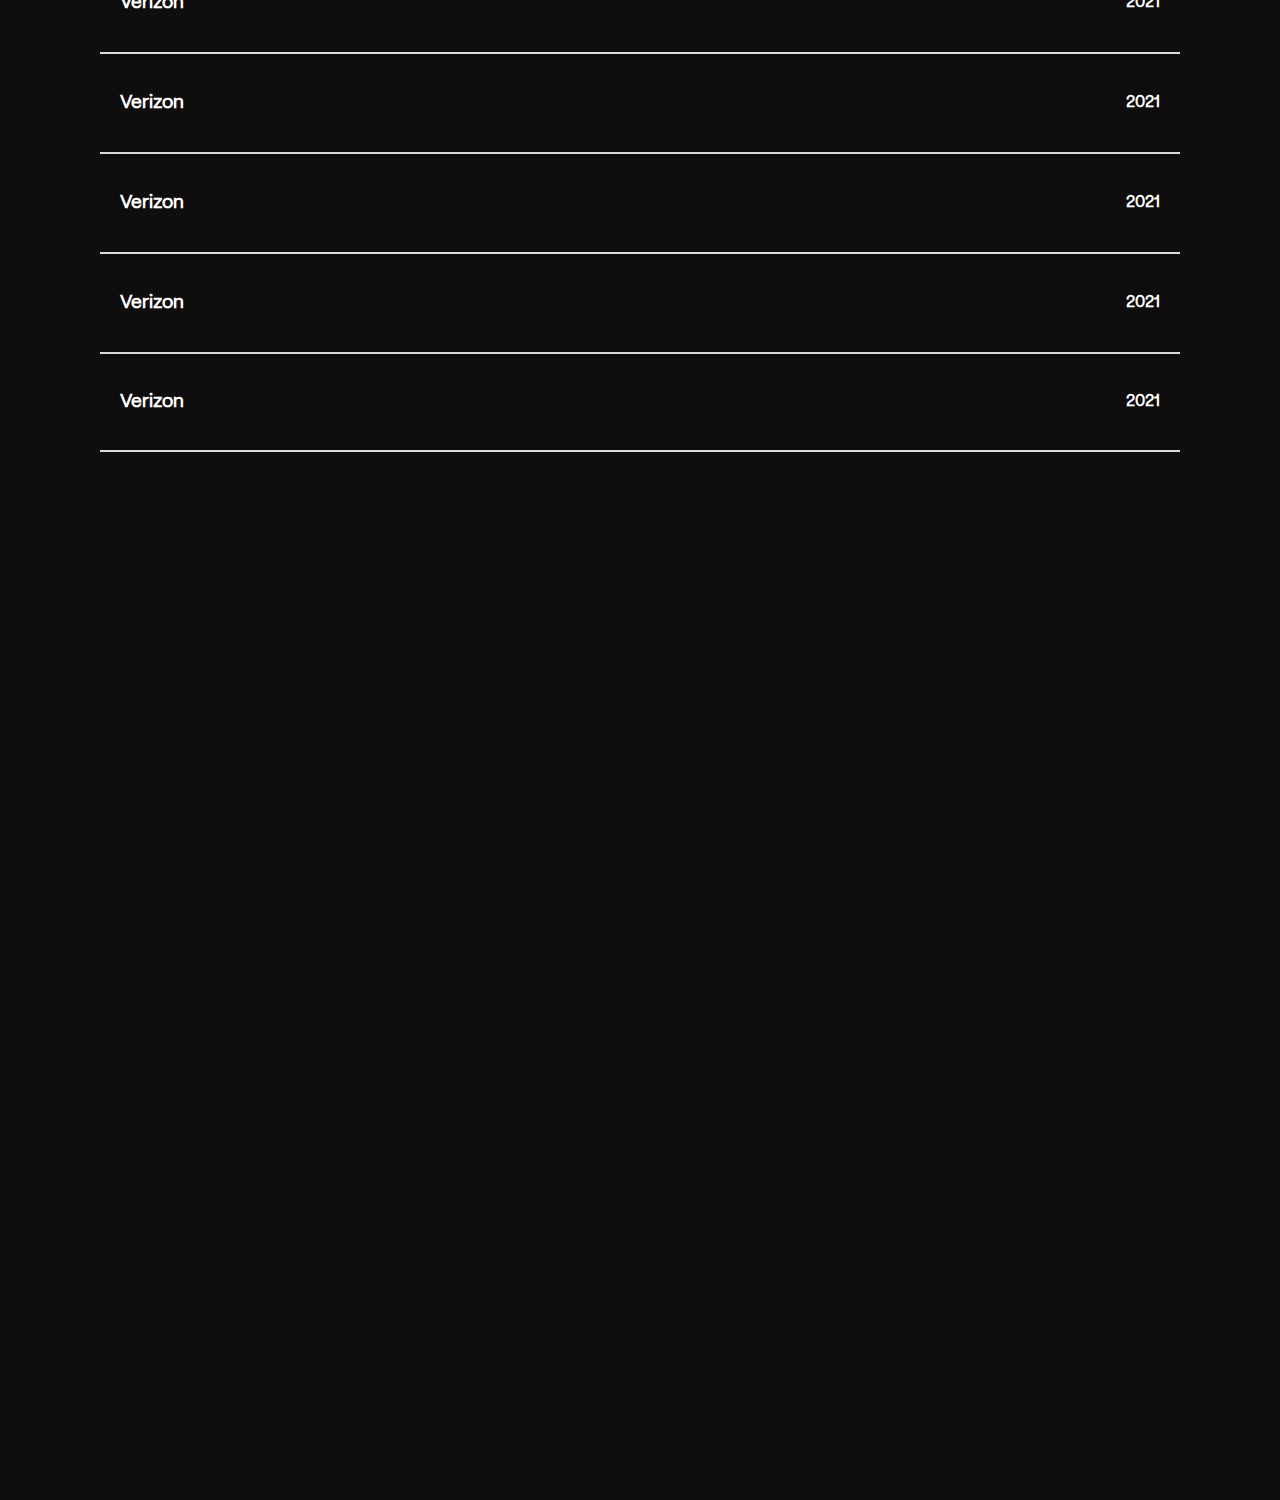
==== commit 9a095e42: "pag4, 5" ====
--- a/index.html
+++ b/index.html
@@ -49,6 +49,68 @@
                     <video autoplay loop muted src="projects_madegood-reduced.mp4"></video>
             </div>
         </div>
+        <div class="page4">
+            <div class="elem">
+                <img src="https://d33wubrfki0l68.cloudfront.net/3401770635e95968e300d88f8b9479ecbc008eeb/be2e5/assets/home/home-experience-1.webp"
+                    alt="">
+                <div class="text-div">
+                    <h1>Strategy</h1>
+                    <h1>Strategy</h1>
+                </div>
+                <img src="https://d33wubrfki0l68.cloudfront.net/188bb09da2a445d08ac5b4f706711772e50e8a17/e100a/assets/home/home-experience-2.webp"
+                    alt="">
+            </div>
+            <div class="elem">
+                <img src="https://d33wubrfki0l68.cloudfront.net/3401770635e95968e300d88f8b9479ecbc008eeb/be2e5/assets/home/home-experience-1.webp"
+                    alt="">
+                <div class="text-div">
+                    <h1>Strategy</h1>
+                    <h1>Strategy</h1>
+                </div>
+                <img src="https://d33wubrfki0l68.cloudfront.net/188bb09da2a445d08ac5b4f706711772e50e8a17/e100a/assets/home/home-experience-2.webp"
+                    alt="">
+            </div>
+            <div class="elem">
+                <img src="https://d33wubrfki0l68.cloudfront.net/3401770635e95968e300d88f8b9479ecbc008eeb/be2e5/assets/home/home-experience-1.webp"
+                    alt="">
+                <div class="text-div">
+                    <h1>Strategy</h1>
+                    <h1>Strategy</h1>
+                </div>
+                <img src="https://d33wubrfki0l68.cloudfront.net/188bb09da2a445d08ac5b4f706711772e50e8a17/e100a/assets/home/home-experience-2.webp"
+                    alt="">
+            </div>
+
+        </div>
+        <div class="page5">
+            <h2>MENTIONS CLIENTS</h2>
+            <div class="box"
+                data-image="https://images.unsplash.com/photo-1688362809005-e1d27bf427ac?ixlib=rb-4.0.3&ixid=M3wxMjA3fDB8MHx0b3BpYy1mZWVkfDd8Ym84alFLVGFFMFl8fGVufDB8fHx8fA%3D%3D&auto=format&fit=crop&w=500&q=60">
+                <h3>Verizon</h3>
+                <h4>2021</h4>
+            </div>
+            <div class="box"
+                data-image="https://images.unsplash.com/photo-1688232543149-5602b136ba11?ixlib=rb-4.0.3&ixid=M3wxMjA3fDB8MHx0b3BpYy1mZWVkfDExfGJvOGpRS1RhRTBZfHxlbnwwfHx8fHw%3D&auto=format&fit=crop&w=500&q=60">
+                <h3>Verizon</h3>
+                <h4>2021</h4>
+            </div>
+            <div class="box"
+                data-image="https://images.unsplash.com/photo-1688103920333-117afda88518?ixlib=rb-4.0.3&ixid=M3wxMjA3fDB8MHx0b3BpYy1mZWVkfDMwfGJvOGpRS1RhRTBZfHxlbnwwfHx8fHw%3D&auto=format&fit=crop&w=500&q=60">
+                <h3>Verizon</h3>
+                <h4>2021</h4>
+            </div>
+            <div class="box"
+                data-image="https://images.unsplash.com/photo-1687913161653-7cddb0ba09b0?ixlib=rb-4.0.3&ixid=M3wxMjA3fDB8MHxwaG90by1wYWdlfHx8fGVufDB8fHx8fA%3D%3D&auto=format&fit=crop&w=736&q=80">
+                <h3>Verizon</h3>
+                <h4>2021</h4>
+            </div>
+            <div class="box"
+                data-image="https://images.unsplash.com/photo-1686904423955-b928225c6488?ixlib=rb-4.0.3&ixid=M3wxMjA3fDB8MHx0b3BpYy1mZWVkfDg1fGJvOGpRS1RhRTBZfHxlbnwwfHx8fHw%3D&auto=format&fit=crop&w=500&q=60">
+                <h3>Verizon</h3>
+                <h4>2021</h4>
+            </div>
+
+        </div>
     </div>
 
     <script src="https://cdn.jsdelivr.net/npm/locomotive-scroll@3.5.4/dist/locomotive-scroll.js"></script>
--- a/style.css
+++ b/style.css
@@ -197,4 +197,81 @@
     margin-top: 40px;
 }
 
-
+.page4{
+    min-height: 100vh;
+    width: 100%;
+    z-index: 9;
+    position: relative;
+    padding: 170px 100px;
+}
+.elem{
+    margin-bottom: 10px;
+    display: flex;
+    align-items: center;
+    justify-content: space-around;
+    position: relative;
+    width: 100%;
+}
+.elem img{
+    position: absolute;
+    opacity: 0;
+    transition: all ease-out 0.5s;
+    transform: translateY(10%) rotate(2deg);
+}
+.elem img:nth-child(1){
+    left: 2%;
+}
+.elem img:nth-child(3){
+    right: 5%;
+}
+.text-div{
+    height: 16vh;
+    position: relative;
+    z-index: 9;
+    overflow: hidden;
+}
+.elem h1{
+    font-size: 7.5vw;
+    font-weight: 600;
+    transition: all ease-out 0.5s;
+}
+
+.elem:hover h1{
+    transform: translateY(-100%);
+    color: #EDBFFF;
+}
+.elem:hover img{
+    opacity: 1;
+    transform: translateY(0%) rotate(0deg);
+
+}
+.page5 {
+    min-height: 100vh;
+    display: flex;
+    position: relative;
+    flex-direction: column;
+    justify-content: center;
+    padding: 140px 100px;
+}
+
+.page5 h2 {
+    font-size: 4vw;
+    font-weight: 400;
+    margin-bottom: 50px;
+}
+
+.page5 .box {
+    display: flex;
+    justify-content: space-between;
+    height: 100px;
+    padding: 0 20px;
+    align-items: center;
+    border-top: 2px solid #dadada;
+}
+
+.box:nth-last-child(1){
+    border-bottom: 2px solid #dadada;
+
+}
+
+
